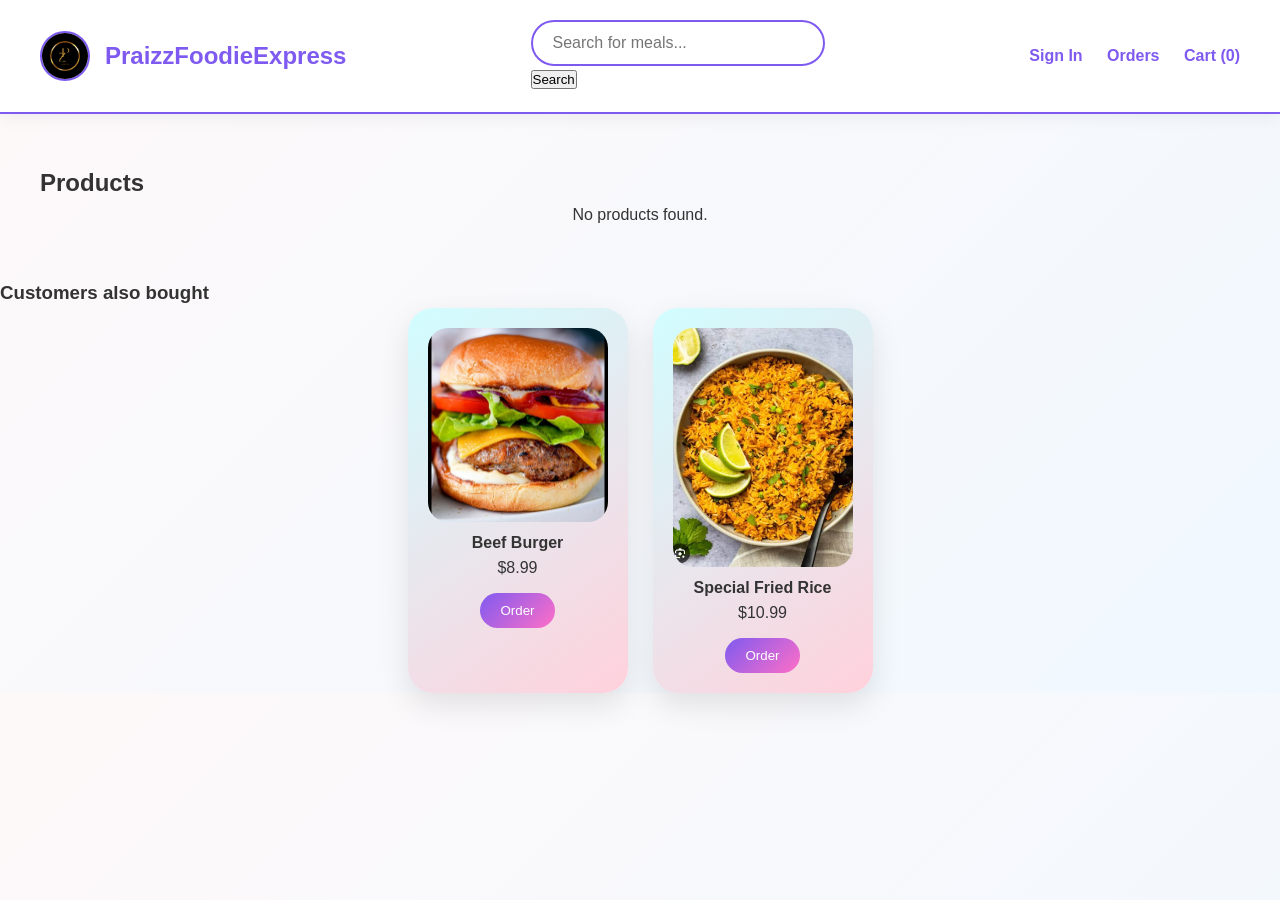
==== product.html @ f86a60bc "Add files via upload" ====
<!DOCTYPE html>
<html lang="en">
<head>
    <meta charset="UTF-8">
    <title>PraizzFoodieExpress - Products</title>
    <link rel="stylesheet" href="style.css">
</head>
<body>

<!-- HEADER -->
<header class="header">
    <div class="top-header">
        <img src="logo.png" alt="Logo" class="logo-img">
        <h1>PraizzFoodieExpress</h1>
    </div>

    <div class="header-center">
        <input type="text" class="search-bar" placeholder="Search for meals...">
        <button class="search-btn">Search</button>
    </div>

    <div class="header-right">
        <a href="#">Sign In</a>
        <a href="#">Orders</a>
        <a href="#">Cart (0)</a>
    </div>
</header>

<!-- PRODUCT LIST (Dynamic Category Products) -->
<section class="products">
    <h2 id="category-title">Products</h2>
    <div class="dynamic-products product-grid"></div>
</section>

<!-- RECOMMENDED PRODUCTS -->
<section class="recommended">
    <h3>Customers also bought</h3>
    <div class="recommended-grid product-grid">
        <div class="product-card">
            <img src="Burgerr.jpg" alt="Burger">
            <h4>Beef Burger</h4>
            <p class="price">$8.99</p>
            <button>Order</button>
        </div>
        <div class="product-card">
            <img src="rice.jpg" alt="Fried Rice">
            <h4>Special Fried Rice</h4>
            <p class="price">$10.99</p>
            <button>Order</button>
        </div>
    </div>
</section>

<script>
const products = {
    rice: [
        { name: "Jollof Rice", price: "$12.99", img: "Jollofrice.jpg" },
        { name: "Fried Rice", price: "$10.99", img: "friedrice.jpg" }
    ],
    drinks: [
        { name: "Coca-Cola", price: "$2.99", img: "coke.jpg" },
        { name: "Orange Juice", price: "$3.99", img: "FreshJuice.jpg" }
    ],
    pizza: [
        { name: "Cheese Pizza", price: "$15.99", img: "italian.jpg" },
        { name: "Pepperoni Pizza", price: "$18.99", img: "chessy.jpg" }
    ],
    dessert: [
        { name: "Oreo Dessert", price: "$15.99", img: "creamy.jpg" },
        { name: "Fried Ice-Cream", price: "$18.99", img: "Special.jpg" }
    ],
    chicken: [
        { name: "Grilled Chicken", price: "$15.99", img: "kfc.jpg" },
        { name: "Crispy Chicken", price: "$18.99", img: "GrilledChicken.jpg" }
    ]
};

// Get category from URL
const params = new URLSearchParams(window.location.search);
const category = params.get("category");

// Select container and title
const container = document.querySelector(".dynamic-products");
const title = document.getElementById("category-title");

// Display products
if (products[category]) {
    title.innerText = category.toUpperCase() + " MENU";

    products[category].forEach(product => {
        container.innerHTML += `
            <div class="product-card">
                <img src="${product.img}" alt="${product.name}">
                <h3>${product.name}</h3>
                <p class="price">${product.price}</p>
                <button>Order Now</button>
            </div>
        `;
    });
} else {
    container.innerHTML = "<p>No products found.</p>";
}
</script>

</body>
</html>
---- style.css ----
/* UNIVERSAL */
* {
    margin: 0;
    padding: 0;
    box-sizing: border-box;
    font-family: 'Segoe UI', Arial, sans-serif;
    scroll-behavior: smooth;
}

/* BODY */
body {
    background: linear-gradient(135deg, #fef9f9, #f0f8ff);
    color: #333;
    line-height: 1.6;
}

/* HEADER */
.header {
    background: rgba(255, 255, 255, 0.95);
    backdrop-filter: blur(12px);
    padding: 20px 40px;
    border-bottom: 2px solid #7f5af0;
    position: sticky;
    top: 0;
    z-index: 1000;
    display: flex;
    justify-content: space-between;
    align-items: center;
    flex-wrap: wrap;
    box-shadow: 0 5px 15px rgba(0,0,0,0.05);
}

/* LOGO + TITLE */
.top-header {
    display: flex;
    align-items: center;
    gap: 15px;
    font-size: 12px;
    font-weight: bold;
    color: #7f5af0;
}

.logo-img {
    width: 50px;
    height: 50px;
    border-radius: 50%;
    object-fit: cover;
    border: 2px solid #7f5af0;
    transition: transform 0.3s;
}

.logo-img:hover {
    transform: rotate(10deg) scale(1.1);
}

/* SEARCH */
.search-container {
    flex: 1;
    display: flex;
    justify-content: center;
    margin: 10px 0;
}

.search-bar {
    width: 100%;
    max-width: 500px;
    padding: 12px 20px;
    border-radius: 30px;
    border: 2px solid #7f5af0;
    font-size: 16px;
    transition: 0.3s, box-shadow 0.4s;
}

.search-bar:focus {
    outline: none;
    border-color: #ff6ec7;
    box-shadow: 0 0 15px rgba(127,90,240,0.3);
}

/* HEADER RIGHT */
.header-right a {
    margin-left: 20px;
    text-decoration: none;
    color: #7f5af0;
    font-weight: 600;
    transition: 0.3s;
}

.header-right a:hover {
    color: #ff6ec7;
    text-shadow: 0 0 5px #ff6ec7;
}

/* NAVIGATION */
.categories-nav {
    display: flex;
    justify-content: center;
    gap: 25px;
    background: #e0c3fc;
    padding: 12px;
    flex-wrap: wrap;
    border-radius: 15px;
    margin: 15px;
}

.categories-nav a {
    color: #5f3dc4;
    text-decoration: none;
    font-weight: 600;
    position: relative;
    transition: 0.3s;
}

.categories-nav a::after {
    content: "";
    position: absolute;
    width: 0%;
    height: 3px;
    background: #ff6ec7;
    left: 0;
    bottom: -5px;
    transition: 0.3s;
}

.categories-nav a:hover::after {
    width: 100%;
}

/* HERO */
.hero {
    display: flex;
    justify-content: space-between;
    align-items: center;
    padding: 60px 40px;
    margin: 30px;
    border-radius: 20px;
    background: linear-gradient(135deg, #a8edea, #fed6e3);
    box-shadow: 0 15px 35px rgba(0,0,0,0.08);
    flex-wrap: wrap;
    gap: 30px;
    animation: heroAppear 1s ease-in-out;
}

@keyframes heroAppear {
    from { opacity: 0; transform: translateY(-20px); }
    to { opacity: 1; transform: translateY(0); }
}

.hero img {
    width: 40%;
    border-radius: 20px;
    transition: 0.5s, box-shadow 0.5s;
}

.hero img:hover {
    transform: scale(1.08) rotate(-2deg);
    box-shadow: 0 15px 25px rgba(0,0,0,0.2);
}

.hero-text h2 {
    font-size: 40px;
    margin-bottom: 20px;
    color: #7f5af0;
    text-shadow: 1px 1px 3px rgba(0,0,0,0.1);
}

.hero-text button {
    padding: 14px 28px;
    background: linear-gradient(135deg, #7f5af0, #ff6ec7);
    color: white;
    border: none;
    border-radius: 35px;
    cursor: pointer;
    transition: 0.3s, transform 0.3s;
    font-weight: bold;
    box-shadow: 0 5px 15px rgba(127,90,240,0.3);
}

.hero-text button:hover {
    transform: translateY(-4px) scale(1.05);
    box-shadow: 0 10px 25px rgba(127,90,240,0.5);
}

/* CATEGORY CARDS */
.category-list {
    display: flex;
    justify-content: center;
    gap: 25px;
    margin: 40px;
    flex-wrap: wrap;
}

.category-list a {
    background: linear-gradient(135deg, #fddb92, #d1fdff);
    padding: 25px 35px;
    border-radius: 20px;
    text-decoration: none;
    color: #5f3dc4;
    font-weight: 700;
    box-shadow: 0 10px 25px rgba(0,0,0,0.08);
    transition: 0.4s, transform 0.4s;
}

.category-list a:hover {
    transform: translateY(-7px) scale(1.05);
    box-shadow: 0 20px 35px rgba(0,0,0,0.15);
}

/* PRODUCTS */
.products {
    padding: 50px 40px;
}

.product-grid {
    display: flex;
    flex-wrap: wrap;
    gap: 25px;
    justify-content: center;
}

.product-card {
    background: linear-gradient(145deg, #d1fdff, #ffd1dc);
    width: 220px;
    padding: 20px;
    border-radius: 25px;
    text-align: center;
    box-shadow: 0 12px 30px rgba(0,0,0,0.1);
    transition: 0.4s, transform 0.4s;
}

.product-card:hover {
    transform: translateY(-12px) scale(1.03);
    box-shadow: 0 25px 45px rgba(0,0,0,0.2);
}

.product-card img {
    width: 100%;
    border-radius: 20px;
    transition: transform 0.5s;
}

.product-card img:hover {
    transform: scale(1.05);
}

.product-card button {
    margin-top: 12px;
    padding: 10px 20px;
    border: none;
    background: linear-gradient(135deg, #7f5af0, #ff6ec7);
    color: white;
    border-radius: 30px;
    cursor: pointer;
    transition: 0.3s, transform 0.3s;
}

.product-card button:hover {
    transform: scale(1.1) translateY(-2px);
}

/* FOOTER */
footer {
    text-align: center;
    padding: 30px;
    background: #fed6e3;
    color: #7f5af0;
    font-weight: 600;
    border-top: 2px solid #7f5af0;
    box-shadow: 0 -5px 15px rgba(0,0,0,0.05);
}

/* RESPONSIVE */
@media (max-width: 900px) {
    .hero {
        flex-direction: column;
    }
    .hero img {
        width: 80%;
    }
    .header {
        flex-direction: column;
        align-items: flex-start;
        gap: 15px;
    }
}
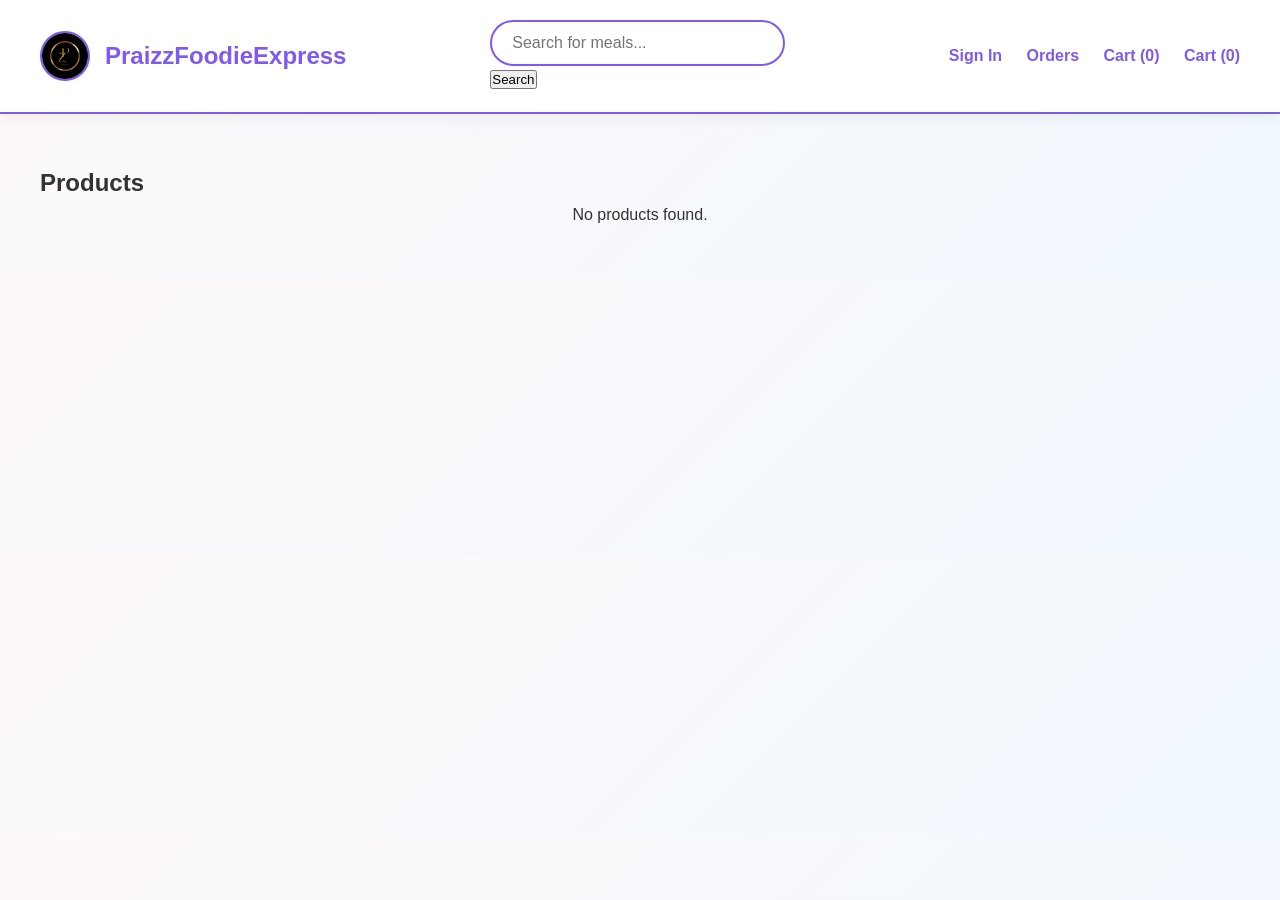
==== commit 346964e0: "Add files via upload" ====
--- a/product.html
+++ b/product.html
@@ -7,7 +7,6 @@
 </head>
 <body>
 
-<!-- HEADER -->
 <header class="header">
     <div class="top-header">
         <img src="logo.png" alt="Logo" class="logo-img">
@@ -23,84 +22,17 @@
         <a href="#">Sign In</a>
         <a href="#">Orders</a>
         <a href="#">Cart (0)</a>
+        <a href="#">Cart (<span id="cart-count">0</span>)</a>
     </div>
 </header>
 
-<!-- PRODUCT LIST (Dynamic Category Products) -->
 <section class="products">
     <h2 id="category-title">Products</h2>
     <div class="dynamic-products product-grid"></div>
 </section>
 
-<!-- RECOMMENDED PRODUCTS -->
-<section class="recommended">
-    <h3>Customers also bought</h3>
-    <div class="recommended-grid product-grid">
-        <div class="product-card">
-            <img src="Burgerr.jpg" alt="Burger">
-            <h4>Beef Burger</h4>
-            <p class="price">$8.99</p>
-            <button>Order</button>
-        </div>
-        <div class="product-card">
-            <img src="rice.jpg" alt="Fried Rice">
-            <h4>Special Fried Rice</h4>
-            <p class="price">$10.99</p>
-            <button>Order</button>
-        </div>
-    </div>
-</section>
-
-<script>
-const products = {
-    rice: [
-        { name: "Jollof Rice", price: "$12.99", img: "Jollofrice.jpg" },
-        { name: "Fried Rice", price: "$10.99", img: "friedrice.jpg" }
-    ],
-    drinks: [
-        { name: "Coca-Cola", price: "$2.99", img: "coke.jpg" },
-        { name: "Orange Juice", price: "$3.99", img: "FreshJuice.jpg" }
-    ],
-    pizza: [
-        { name: "Cheese Pizza", price: "$15.99", img: "italian.jpg" },
-        { name: "Pepperoni Pizza", price: "$18.99", img: "chessy.jpg" }
-    ],
-    dessert: [
-        { name: "Oreo Dessert", price: "$15.99", img: "creamy.jpg" },
-        { name: "Fried Ice-Cream", price: "$18.99", img: "Special.jpg" }
-    ],
-    chicken: [
-        { name: "Grilled Chicken", price: "$15.99", img: "kfc.jpg" },
-        { name: "Crispy Chicken", price: "$18.99", img: "GrilledChicken.jpg" }
-    ]
-};
-
-// Get category from URL
-const params = new URLSearchParams(window.location.search);
-const category = params.get("category");
-
-// Select container and title
-const container = document.querySelector(".dynamic-products");
-const title = document.getElementById("category-title");
-
-// Display products
-if (products[category]) {
-    title.innerText = category.toUpperCase() + " MENU";
-
-    products[category].forEach(product => {
-        container.innerHTML += `
-            <div class="product-card">
-                <img src="${product.img}" alt="${product.name}">
-                <h3>${product.name}</h3>
-                <p class="price">${product.price}</p>
-                <button>Order Now</button>
-            </div>
-        `;
-    });
-} else {
-    container.innerHTML = "<p>No products found.</p>";
-}
-</script>
+<!-- Link External JS -->
+<script src="script.js"></script>
 
 </body>
 </html>
